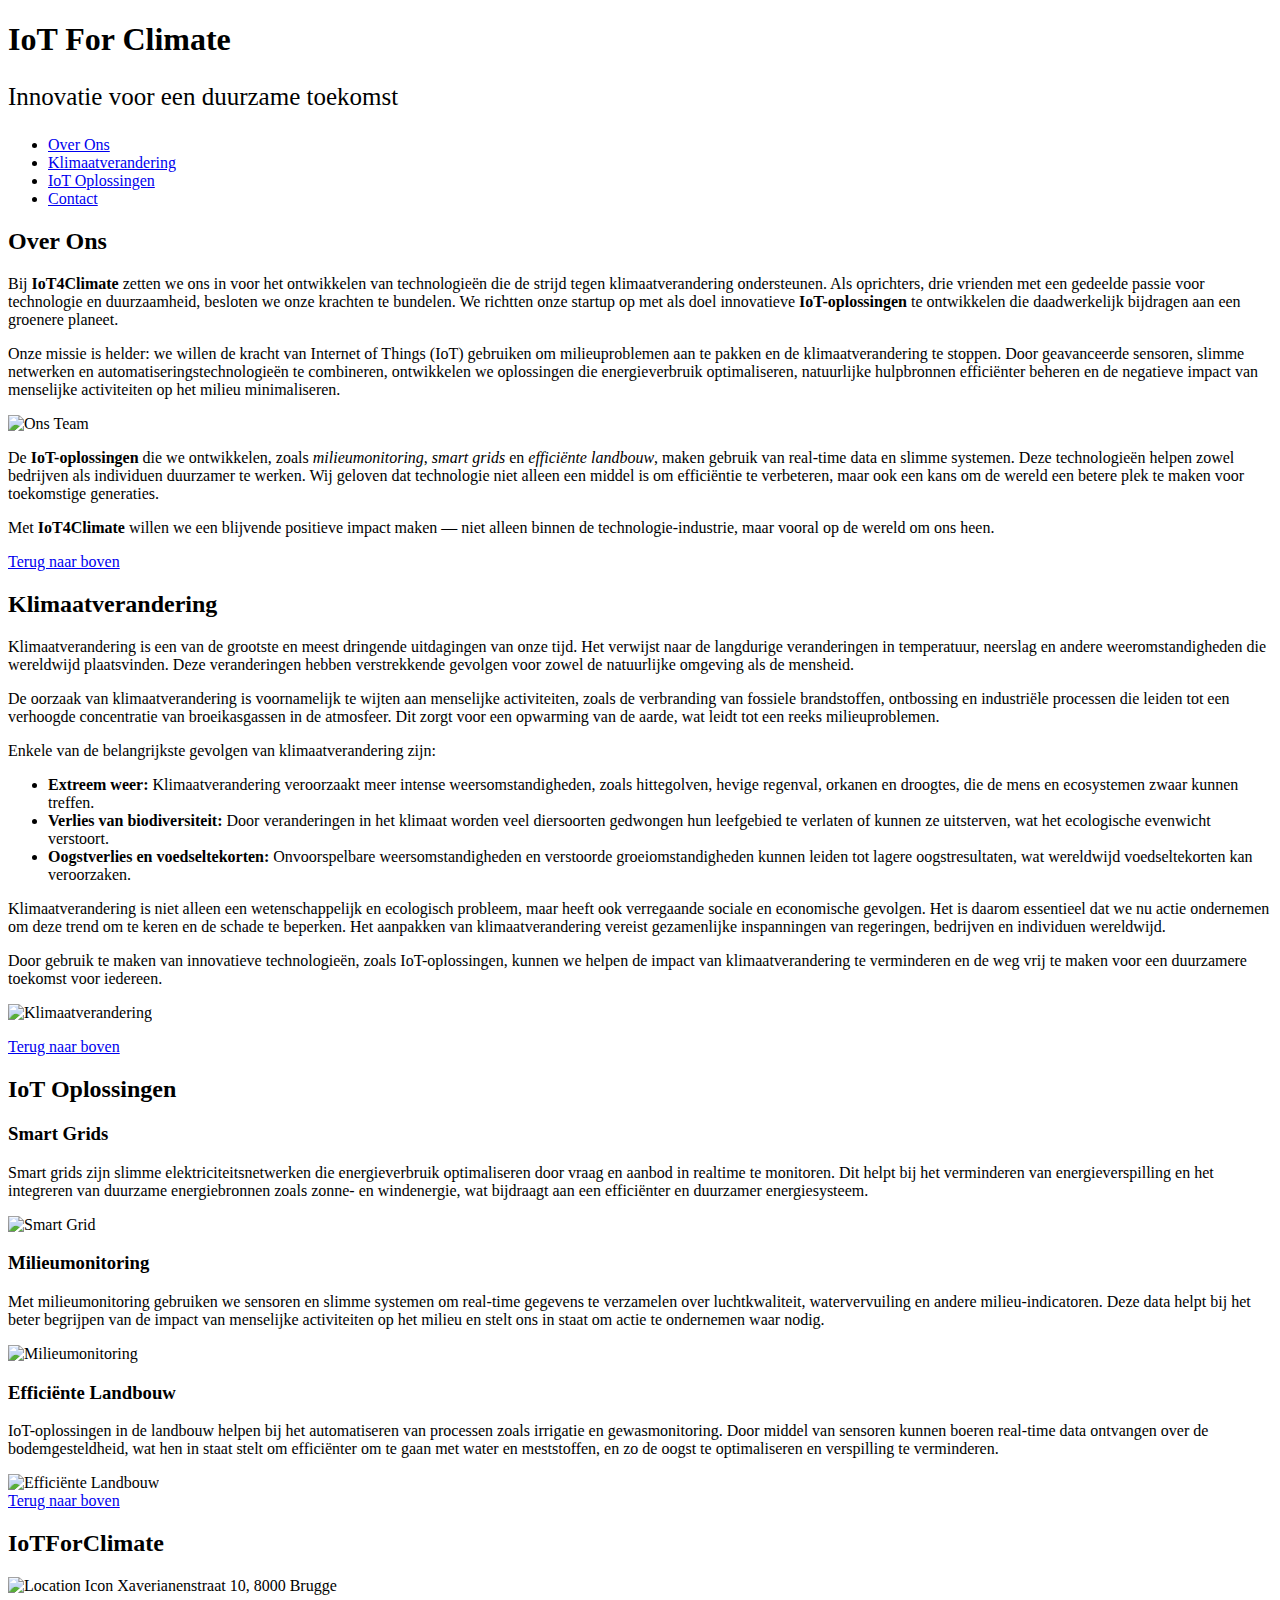
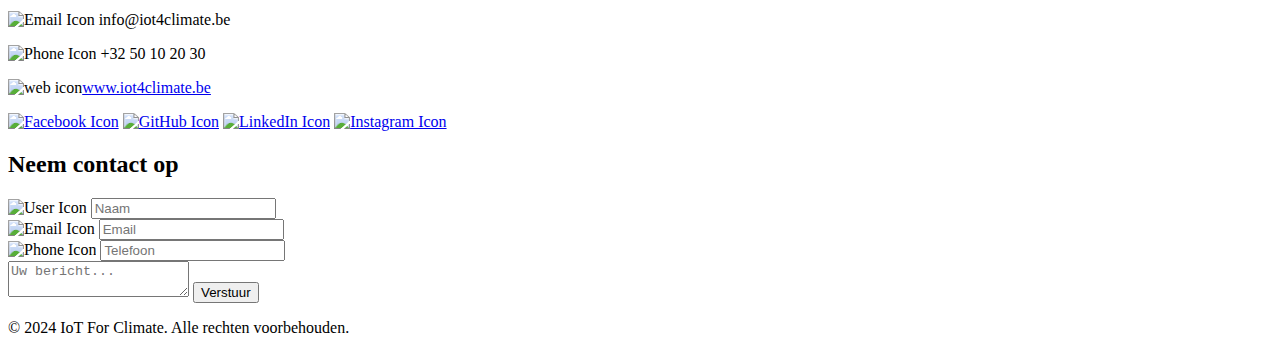
==== website/index.html @ 302a0ba5 "progress" ====
<!DOCTYPE html>
<html lang="en">
<head>
    <meta charset="UTF-8">
    <meta name="viewport" content="width=device-width, initial-scale=1.0">
    <title>IoT For Climate</title>
    <link rel="stylesheet" href="style.css">
</head>
<body>
    <header class="container">
        <h1 style>IoT For Climate</h1>
        <p style="font-size: 25px;">Innovatie voor een duurzame toekomst</p>
    </header>

    <nav class="navigation">
        <ul>
            <li><a href="#about">Over Ons</a></li>
            <li><a href="#climate">Klimaatverandering</a></li>
            <li><a href="#iot">IoT Oplossingen</a></li>
            <li><a href="#contact">Contact</a></li>
        </ul>
    </nav>

    <main>
        <section id="about" class="container">
            <h2>Over Ons</h2>
            <p>Bij <strong>IoT4Climate</strong> zetten we ons in voor het ontwikkelen van technologieën die de strijd tegen klimaatverandering ondersteunen. Als oprichters, drie vrienden met een gedeelde passie voor technologie en duurzaamheid, besloten we onze krachten te bundelen. We richtten onze startup op met als doel innovatieve <strong>IoT-oplossingen</strong> te ontwikkelen die daadwerkelijk bijdragen aan een groenere planeet.</p>
        
            <p>Onze missie is helder: we willen de kracht van Internet of Things (IoT) gebruiken om milieuproblemen aan te pakken en de klimaatverandering te stoppen. Door geavanceerde sensoren, slimme netwerken en automatiseringstechnologieën te combineren, ontwikkelen we oplossingen die energieverbruik optimaliseren, natuurlijke hulpbronnen efficiënter beheren en de negatieve impact van menselijke activiteiten op het milieu minimaliseren.</p>
        
            <img src="images/team.jpeg" alt="Ons Team" class="team-image">
        
            <p>De <strong>IoT-oplossingen</strong> die we ontwikkelen, zoals <em>milieumonitoring</em>, <em>smart grids</em> en <em>efficiënte landbouw</em>, maken gebruik van real-time data en slimme systemen. Deze technologieën helpen zowel bedrijven als individuen duurzamer te werken. Wij geloven dat technologie niet alleen een middel is om efficiëntie te verbeteren, maar ook een kans om de wereld een betere plek te maken voor toekomstige generaties.</p>
        
            <p>Met <strong>IoT4Climate</strong> willen we een blijvende positieve impact maken — niet alleen binnen de technologie-industrie, maar vooral op de wereld om ons heen.</p>
        
            <a href="#top">Terug naar boven</a>
        </section>
        

        <section id="climate" class="container">
            <h2>Klimaatverandering</h2>
    <p>Klimaatverandering is een van de grootste en meest dringende uitdagingen van onze tijd. Het verwijst naar de langdurige veranderingen in temperatuur, neerslag en andere weeromstandigheden die wereldwijd plaatsvinden. Deze veranderingen hebben verstrekkende gevolgen voor zowel de natuurlijke omgeving als de mensheid.</p>
    <p>De oorzaak van klimaatverandering is voornamelijk te wijten aan menselijke activiteiten, zoals de verbranding van fossiele brandstoffen, ontbossing en industriële processen die leiden tot een verhoogde concentratie van broeikasgassen in de atmosfeer. Dit zorgt voor een opwarming van de aarde, wat leidt tot een reeks milieuproblemen.</p>
    <p>Enkele van de belangrijkste gevolgen van klimaatverandering zijn:</p>
    <ul>
        
    <li><strong>Extreem weer:</strong> Klimaatverandering veroorzaakt meer intense weersomstandigheden, zoals hittegolven, hevige regenval, orkanen en droogtes, die de mens en ecosystemen zwaar kunnen treffen.</li>
    <li><strong>Verlies van biodiversiteit:</strong> Door veranderingen in het klimaat worden veel diersoorten gedwongen hun leefgebied te verlaten of kunnen ze uitsterven, wat het ecologische evenwicht verstoort.</li>
    <li><strong>Oogstverlies en voedseltekorten:</strong> Onvoorspelbare weersomstandigheden en verstoorde groeiomstandigheden kunnen leiden tot lagere oogstresultaten, wat wereldwijd voedseltekorten kan veroorzaken.</li>
    </ul>
    
    <p>Klimaatverandering is niet alleen een wetenschappelijk en ecologisch probleem, maar heeft ook verregaande sociale en economische gevolgen. Het is daarom essentieel dat we nu actie ondernemen om deze trend om te keren en de schade te beperken. Het aanpakken van klimaatverandering vereist gezamenlijke inspanningen van regeringen, bedrijven en individuen wereldwijd.</p>
    <p>Door gebruik te maken van innovatieve technologieën, zoals IoT-oplossingen, kunnen we helpen de impact van klimaatverandering te verminderen en de weg vrij te maken voor een duurzamere toekomst voor iedereen.</p>
            <img src="images/climate-change.jpg" alt="Klimaatverandering">
            <p></p>
            <a href="#top">Terug naar boven</a>
        </section>

        <section id="iot" class="container">
            <h2>IoT Oplossingen</h2>
            <div class="iot-examples">
                <div>
                    <h3>Smart Grids</h3>
                    <p>Smart grids zijn slimme elektriciteitsnetwerken die energieverbruik optimaliseren door vraag en aanbod in realtime te monitoren. Dit helpt bij het verminderen van energieverspilling en het integreren van duurzame energiebronnen zoals zonne- en windenergie, wat bijdraagt aan een efficiënter en duurzamer energiesysteem.</p>
                    <img src="images/smart-grid.jpg" alt="Smart Grid">
                </div>
                <div>
                    <h3>Milieumonitoring</h3>
                    <p>Met milieumonitoring gebruiken we sensoren en slimme systemen om real-time gegevens te verzamelen over luchtkwaliteit, watervervuiling en andere milieu-indicatoren. Deze data helpt bij het beter begrijpen van de impact van menselijke activiteiten op het milieu en stelt ons in staat om actie te ondernemen waar nodig.</p>
                    <img src="images/environment.jpg" alt="Milieumonitoring">
                </div>
                <div>
                    <h3>Efficiënte Landbouw</h3>
                    <p>IoT-oplossingen in de landbouw helpen bij het automatiseren van processen zoals irrigatie en gewasmonitoring. Door middel van sensoren kunnen boeren real-time data ontvangen over de bodemgesteldheid, wat hen in staat stelt om efficiënter om te gaan met water en meststoffen, en zo de oogst te optimaliseren en verspilling te verminderen.</p>
                    <img src="images/smart-farming.png" alt="Efficiënte Landbouw">
                </div>
            </div>
            <a href="#top">Terug naar boven</a>
        </section>

        <section id="contact">
            <div class="contact-container">
                <div class="contact-info">
                    <h2>IoTForClimate</h2>
                    <p><img src="images/Location.png" alt="Location Icon" class="icon"> Xaverianenstraat 10, 8000 Brugge</p>
                    <p><img src="images/email.png" alt="Email Icon" class="icon"> info@iot4climate.be</p>
                    <p><img src="images/gsm2.png" alt="Phone Icon" class="icon"> +32 50 10 20 30</p>
                    <p><img src="images/web2.jpg" alt = "web icon" class ="icon"></img><a href="https://www.iot4climate.be" class="icon">www.iot4climate.be</a></p>
                    <div class="social-icons">
                        <a href="https://www.facebook.com" target="_blank"><img src="images/facebook.png" alt="Facebook Icon" class="icon"></a>
                        <a href="https://github.com/yourprofile" target="_blank"><img src="images/github.jpg" alt="GitHub Icon" class="icon"></a>
                        
                        <a href="https://www.linkedin.com" target="_blank"><img src="images/LinkedIn.png" alt="LinkedIn Icon" class="icon"></a>
                        <a href="https://www.instagram.com" target="_blank"><img src="images/insta.jpg" alt="Instagram Icon" class="icon"></a>
                    </div>
                </div>
                <div class="contact-form">
                    <h2>Neem contact op</h2>
                    <form id="contactForm">
                        <div class="input-group">
                            <img src="images/USER.avif" alt="User Icon" class="icon">
                            <input type="text" id="naam" name="naam" placeholder="Naam" required>
                        </div>
                        <div class="input-group">
                            <img src="images/email2.jpg" alt="Email Icon" class="icon">
                            <input type="email" id="email" name="email" placeholder="Email" required>
                        </div>
                        <div class="input-group">
                            <img src="images/gsm.png" alt="Phone Icon" class="icon">
                            <input type="tel" id="telefoon" name="telefoon" placeholder="Telefoon" required>
                        </div>
                        <textarea id="bericht" name="bericht" placeholder="Uw bericht..." required class="textarea"></textarea>
                        <button type="submit">Verstuur</button>
                    </form>
                </div>
            </div>
        </section>
    </main>

    <footer>
        <p>&copy; 2024 IoT For Climate. Alle rechten voorbehouden.</p>
    </footer>
</body>
</html>
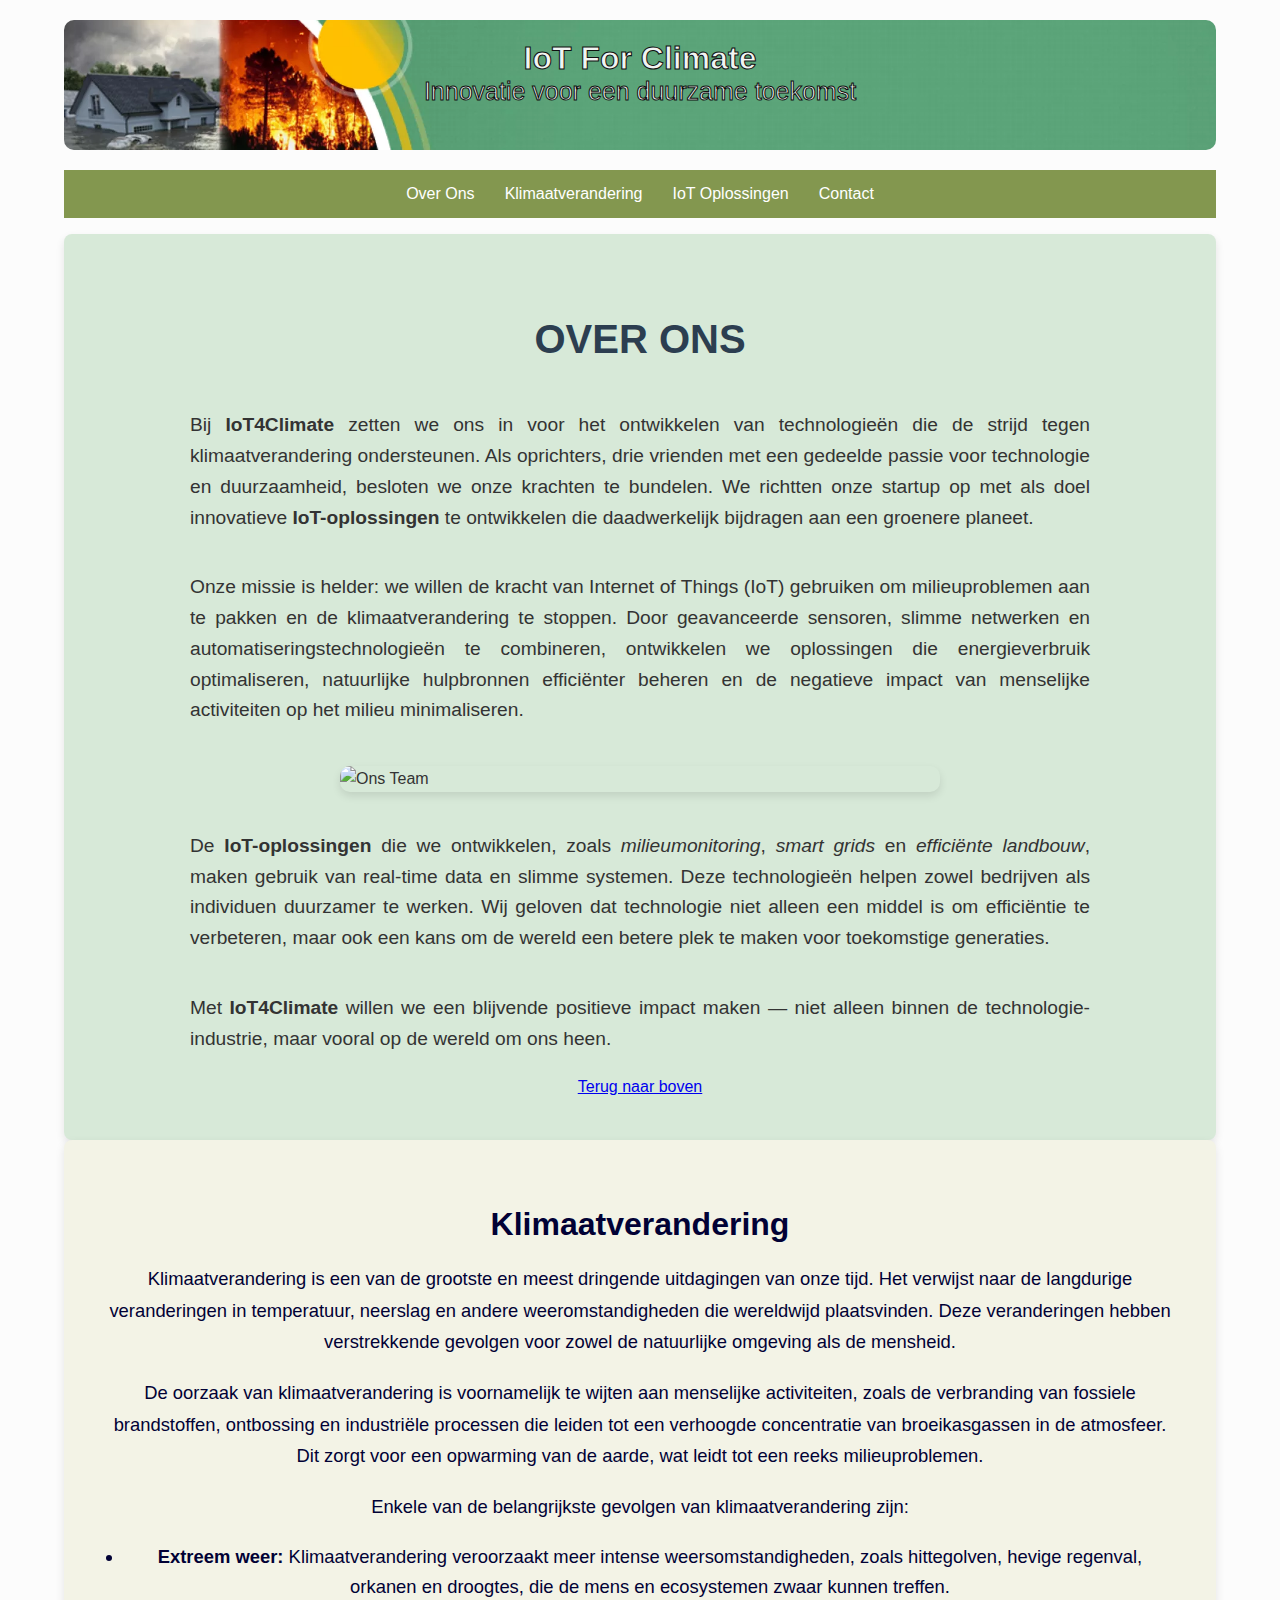
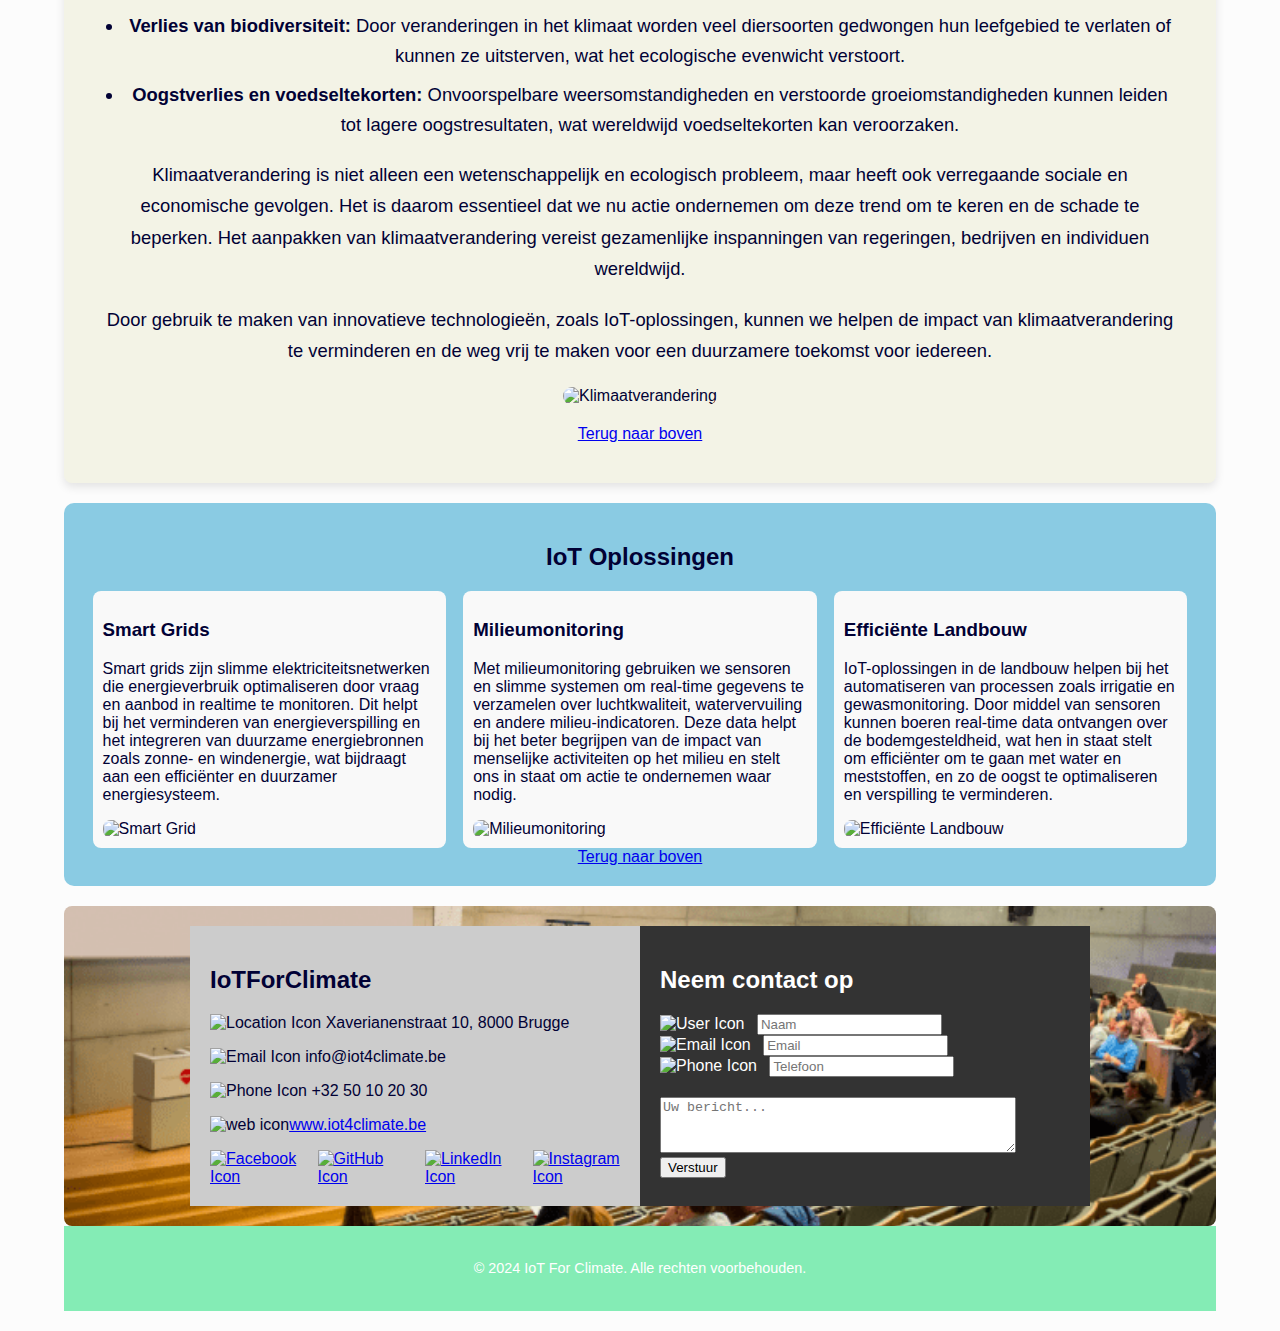
==== commit 684ccfd6: "prpr" ====
--- a/website/index.html
+++ b/website/index.html
@@ -4,7 +4,7 @@
     <meta charset="UTF-8">
     <meta name="viewport" content="width=device-width, initial-scale=1.0">
     <title>IoT For Climate</title>
-    <link rel="stylesheet" href="style.css">
+    <link rel="stylesheet" href="/website/resources/style.css">
 </head>
 <body>
     <header class="container">
--- a/website/resources/style.css
+++ b/website/resources/style.css
@@ -0,0 +1,253 @@
+body {
+    width: 90%;
+    margin: 20px auto;
+    background-color: #fcfcfc;
+    font-family: Arial, sans-serif;
+    color: rgb(1, 1, 53);
+    font-size: 16PX;
+    text-align: left;
+}
+
+
+
+.container {
+    text-align: center;
+    padding: 20px;
+    margin-bottom: 20px;
+    border-radius: 10px;
+}
+
+header {
+    background: url('images/header-img6.webp') no-repeat center;
+    background-size: cover;
+    background-position: center;
+    image-rendering: auto;  
+    height: 10vh;
+    color: rgb(241, 244, 242);
+    padding: 60px 20px;
+    -webkit-text-stroke: 1.05px rgb(15, 16, 15);
+    background-position: fixed;
+    
+    
+
+}
+
+header h1, header p {
+    margin: 0;
+    
+}
+
+.navigation ul {
+    display: flex;
+    justify-content: center;
+    list-style: none;
+    padding: 0;
+    background-color: rgb(131, 151, 79);
+    color: white;
+}
+
+.navigation ul li {
+    margin:  15px;
+}
+
+.navigation ul li a {
+    color: white;
+    text-decoration: none;
+    transition: color 0.3s;
+}
+
+.navigation ul li a:hover {
+    color: #94b171;
+}
+
+.iot-examples {
+    display: flex;
+    justify-content: space-around;
+    text-align: left;
+}
+
+.iot-examples div {
+    width: 30%;
+    padding: 10px;
+    background-color: #f9f9f9;
+    border-radius: 8px;
+}
+
+.iot-examples img {
+    width: 100%;
+    border-radius: 8px;
+}
+
+#contact {
+    background: url('images/aula.png') no-repeat center center; /*geen tegeling en center tenopzichte horizontaal en verticaal*/
+    background-size: cover;
+    backdrop-filter: blur(8px);
+    padding: 20px;
+    border-radius: 8px;
+}
+
+.contact-container {
+    display: flex;
+    max-width: 900px;
+    margin: auto;
+    background-color: #c6e5f8;
+    border-radius: 8px;
+}
+
+.contact-info {
+    flex: 1;
+    padding: 20px;
+    background-color: #ccc;
+}
+
+.contact-form {
+    flex: 1;
+    padding: 20px;
+    background-color: #333;
+    color: white;
+}
+
+
+.input-group img {
+    width: 20px;
+    margin-right: 8px;
+}
+
+footer {
+    background-color: rgb(132, 236, 181);
+    color: #fff;
+    text-align: center;
+    padding: 20px;
+    font-size: 0.9em;
+    
+}
+
+footer a {
+    color: #ffd700;
+    text-decoration: none;
+    
+}
+
+footer a:hover {
+    text-decoration: underline;
+}
+
+.footer-container {
+    max-width: 900px;
+    margin: auto;
+   
+}
+
+
+
+.social-icons {
+    display: grid;
+    grid-template-columns: repeat(auto-fit, minmax(20px, 1fr)); 
+    justify-content: center; 
+    gap: 20px; 
+}
+
+
+.icon {
+    width: 16px;
+    height: 16px;
+}
+
+textarea {
+
+    margin-top: 20px;
+    width: 350px;
+    height: 50px;
+}
+
+
+
+#iot {
+    background-color: #8acbe3; 
+}
+
+#about {
+    font-family: 'Arial', sans-serif;
+    color: #333;
+    line-height: 1.6;
+    padding: 40px 20px; /*afstand boven*/
+    background-color: #d7e9d8;
+    border-radius: 8px; /*afronding sectie*/
+    box-shadow: 0 4px 8px rgba(0, 0, 0, 0.1);
+    
+    margin: 0 auto;
+    display: flex;
+    flex-direction: column;
+    align-items: center;
+    text-align: justify;
+}
+
+#about h2 {
+    font-size: 2.5rem;
+    color: #2C3E50;
+    margin-bottom: 20px;
+    font-weight: 700;
+    text-transform: uppercase;
+    text-align: center;
+}
+
+#about p {
+    font-size: 1.2rem;
+    margin-bottom: 20px;
+    max-width: 900px;
+    margin-left: auto;
+    margin-right: auto;
+    text-align: justify;
+}
+
+#about .team-image {
+    width: 100%;
+    max-width: 600px;
+    border-radius: 10px;
+    box-shadow: 0 4px 8px rgba(0, 0, 0, 0.1);
+    margin: 20px 0;
+}
+
+#climate {
+    padding: 40px;
+    background-color: #f3f3e6;
+    border-radius: 8px;
+    box-shadow: 0 4px 10px rgba(0, 0, 0, 0.1);
+    
+    
+   
+}
+
+#climate h2 {
+    text-align: center;
+    font-size: 2rem;
+    margin-bottom: 20px;
+}
+
+#climate p {
+    font-size: 1.15rem;
+    line-height: 1.7;
+    margin-bottom: 20px;
+    white-space: pre-line; 
+}
+
+#climate ul {
+    list-style-type: disc;
+    padding-left: 20px;
+    margin-left: 0;
+    margin-bottom: 20px;
+}
+
+#climate ul li {
+    font-size: 1.15rem;
+    margin-bottom: 10px;
+    line-height: 1.6;
+}
+
+#climate img {
+    border-radius: 10px; 
+    max-width: 100%; 
+   
+}
+
+
